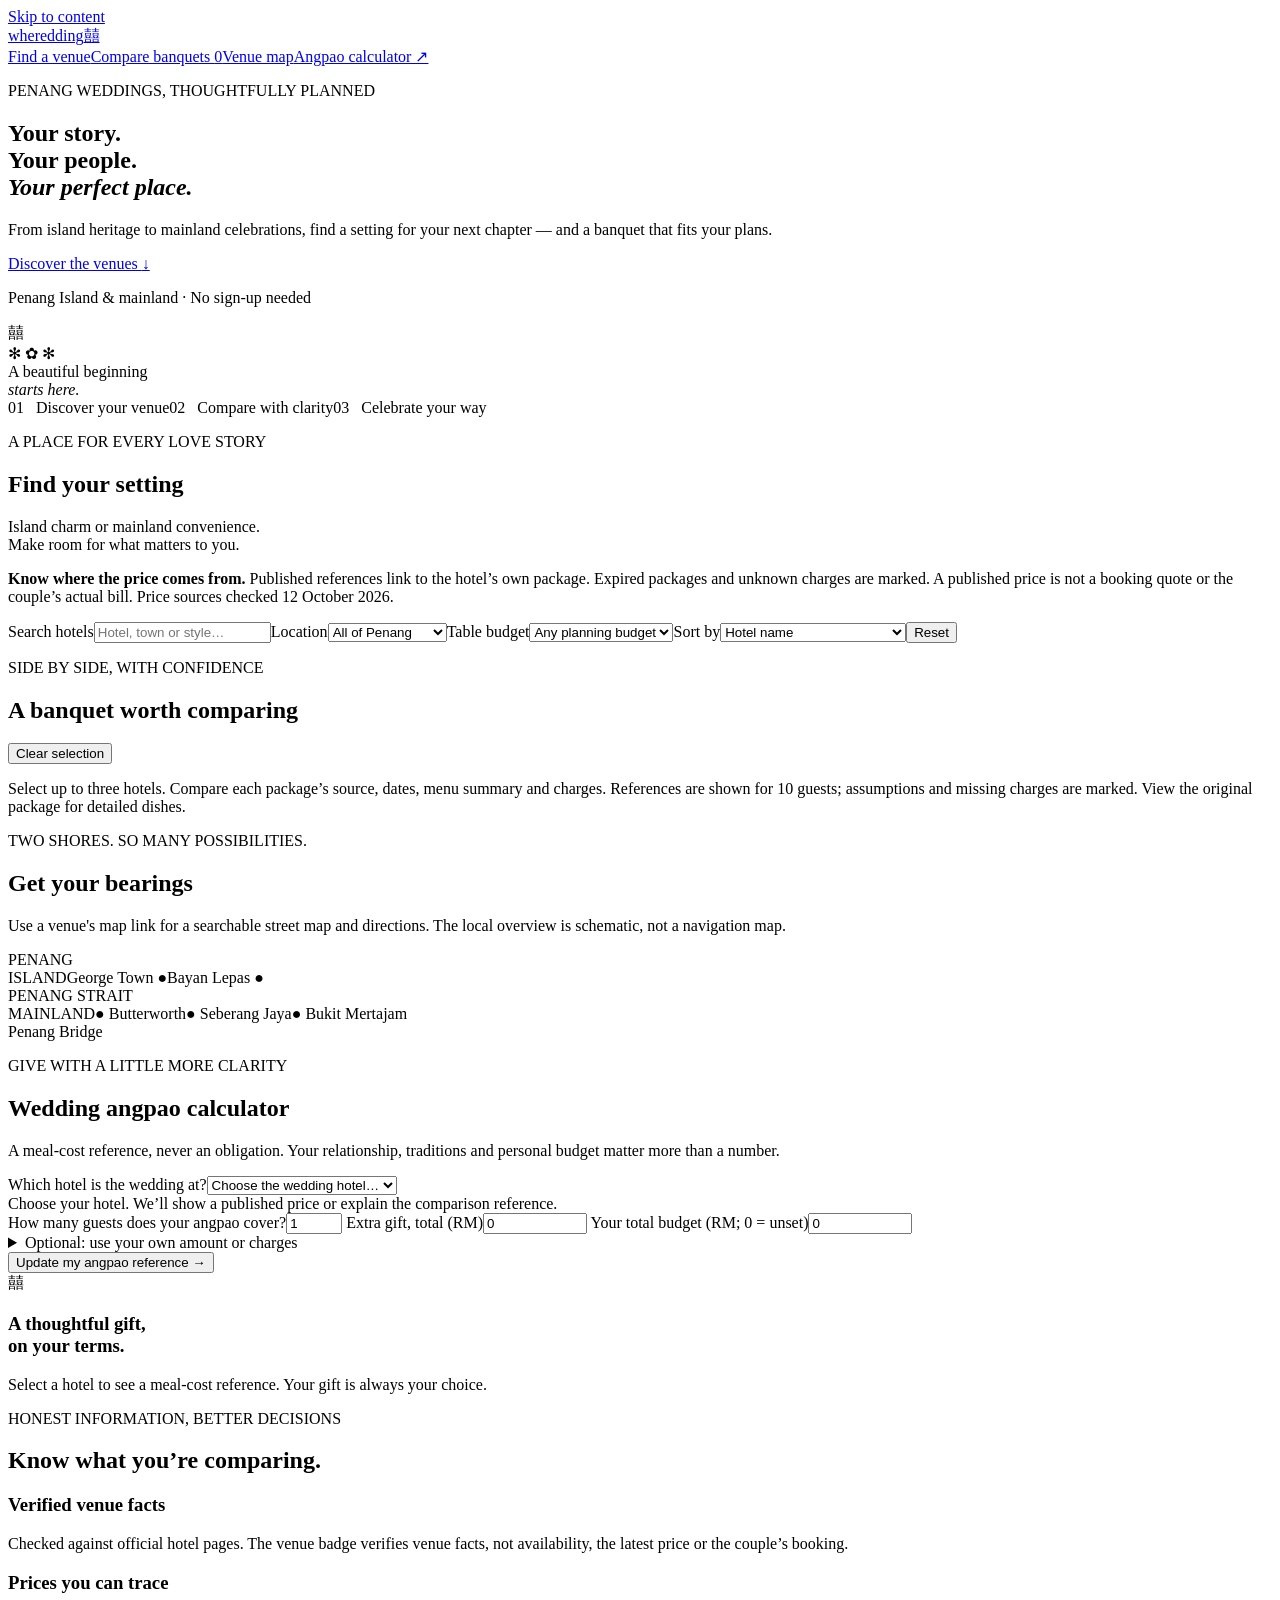
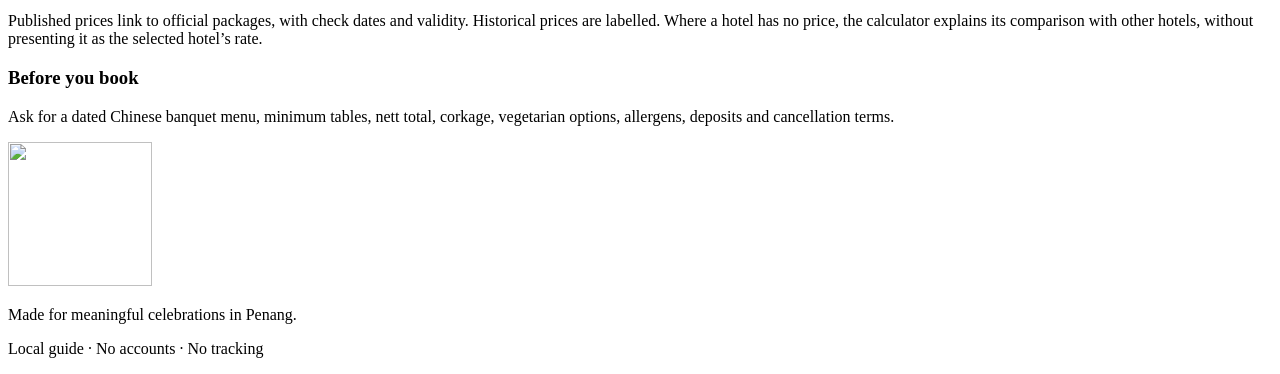
==== wwwroot/index.html @ 6d6537b9 "add favicon" ====
<!doctype html>
<html lang="en">

<head>
    <meta charset="utf-8">
    <meta name="viewport" content="width=device-width,initial-scale=1">
    <meta name="description"
        content="Explore Penang wedding venues, compare sourced banquet package prices and calculate a transparent wedding angpao reference.">
    <title>Wheredding — A beautiful beginning in Penang</title>
    <link rel="icon" type="image/png" href="/images/brand/wheredding-seal.png">
    <link rel="stylesheet" href="/style.css">
    <script src="/app.js" defer></script>
</head>

<body><a class="skip" href="#main">Skip to content</a>
    <header><a class="brand" href="#home">wheredding<span>囍</span></a>
        <nav aria-label="Main navigation"><a href="#venues">Find a venue</a><a href="#compare">Compare banquets <span
                    id="count">0</span></a><a href="#map">Venue map</a><a href="#calculator">Angpao calculator ↗</a>
        </nav>
    </header>
    <main id="main">
        <section id="home" class="hero">
            <div>
                <p class="eyebrow">PENANG WEDDINGS, THOUGHTFULLY PLANNED</p>
                <h1>Your story.<br>Your people.<br><em>Your perfect place.</em></h1>
                <p>From island heritage to mainland celebrations, find a setting for your next chapter — and a banquet
                    that fits your plans.</p><a class="button" href="#venues">Discover the venues <span>↓</span></a>
                <p class="small">Penang Island & mainland · No sign-up needed</p>
            </div>
            <div class="hero-art" role="img"
                aria-label="Decorative illustration of a wedding banquet table under an arch">
                <div class="arch"><span>囍</span>
                    <div class="flowers">✻ ✿ ✻</div>
                    <div class="table"><i></i><i></i><i></i></div>
                </div>
                <div class="art-caption">A beautiful beginning<br><em>starts here.</em></div>
            </div>
        </section>
        <div class="trust"><span>01 &nbsp; Discover your venue</span><span>02 &nbsp; Compare with clarity</span><span>03
                &nbsp; Celebrate your way</span></div>
        <section id="venues">
            <div class="section-head">
                <div>
                    <p class="eyebrow">A PLACE FOR EVERY LOVE STORY</p>
                    <h2>Find your setting</h2>
                </div>
                <p>Island charm or mainland convenience.<br>Make room for what matters to you.</p>
            </div>
            <div class="notice"><strong>Know where the price comes from.</strong> Published references link to the hotel’s
                own package. Expired packages and unknown charges are marked. A published price is not a booking quote
                or the couple’s actual bill. Price sources checked 12 October 2026.</div>
            <p id="coverage" aria-live="polite"></p>
            <form id="filters" class="filters"><label>Search hotels<input id="search" type="search"
                        placeholder="Hotel, town or style…"></label><label>Location<select id="area">
                        <option value="">All of Penang</option>
                        <option value="Island">Penang Island</option>
                        <option value="Mainland">Mainland</option>
                        <option value="Butterworth">Butterworth only</option>
                    </select></label><label>Table budget<select id="budget">
                        <option value="0">Any planning budget</option>
                        <option value="1500">Up to RM 1,500</option>
                        <option value="2000">Up to RM 2,000</option>
                        <option value="2500">Up to RM 2,500</option>
                    </select></label><label>Sort by<select id="sort">
                        <option value="name">Hotel name</option>
                        <option value="price">Lowest published reference</option>
                    </select></label><button type="reset" class="quiet">Reset</button></form>
            <p id="results" aria-live="polite"></p>
            <div id="cards" class="cards"></div>
        </section>
        <section id="compare" class="tinted">
            <div class="section-head">
                <div>
                    <p class="eyebrow">SIDE BY SIDE, WITH CONFIDENCE</p>
                    <h2>A banquet worth comparing</h2>
                </div><button id="clear" class="quiet">Clear selection</button>
            </div>
            <p>Select up to three hotels. Compare each package’s source, dates, menu summary and charges. References
                are shown for 10 guests; assumptions and missing charges are marked. View the original package for
                detailed dishes.</p>
            <div id="comparison" aria-live="polite"></div>
        </section>
        <section id="map">
            <p class="eyebrow">TWO SHORES. SO MANY POSSIBILITIES.</p>
            <h2>Get your bearings</h2>
            <p>Use a venue's map link for a searchable street map and directions. The local overview is schematic, not a
                navigation map.</p>
            <div class="map-layout">
                <div class="local-map">
                    <div class="island">PENANG<br>ISLAND<span>George Town ●</span><span>Bayan Lepas ●</span></div>
                    <div class="strait">PENANG STRAIT</div>
                    <div class="mainland">MAINLAND<span>● Butterworth</span><span>● Seberang Jaya</span><span>● Bukit
                            Mertajam</span></div>
                    <div class="bridge">Penang Bridge</div>
                </div>
                <div id="maplinks"></div>
            </div>
        </section>
        <section id="calculator" class="tinted">
            <div class="section-head">
                <div>
                    <p class="eyebrow">GIVE WITH A LITTLE MORE CLARITY</p>
                    <h2>Wedding angpao calculator</h2>
                </div>
            </div>
            <p>A meal-cost reference, never an obligation. Your relationship, traditions and personal budget matter more
                than a number.</p>
            <div class="calc-layout">
                <form id="giftform">
 <label for="giftvenue">Which hotel is the wedding at?</label><select id="giftvenue" required><option value="">Choose the wedding hotel…</option></select>
 <div id="packagechoice" hidden><label for="giftpackage">Know the package? (Optional)</label><select id="giftpackage"><option value="">I’m not sure — use the available price range</option></select><p class="small">You do not need to know the couple’s package. Leave “I’m not sure” selected to compare the published options.</p></div>
 <div id="giftcontext" class="guest-estimate" aria-live="polite">Choose your hotel. We’ll show a published price or explain the comparison reference.</div>
 <div class="field-grid">
  <label>How many guests does your angpao cover?<input name="guests" type="number" min="1" max="100" value="1" required></label>
  <label>Extra gift, total (RM)<input name="extra" type="number" min="0" max="100000" step="0.01" value="0" required></label>
  <label>Your total budget (RM; 0 = unset)<input name="budget" type="number" min="0" max="100000" step="0.01" value="0" required></label>
 </div>
 <details id="giftadjustments" class="gift-adjustments"><summary>Optional: use your own amount or charges</summary>
 <p class="small">Changing these switches to “Your own amount”. Published references include charges when stated; do not add them twice. Reselect the hotel or package to restore the sourced reference.</p>
 <div class="field-grid">
  <label>Reference table price (RM)<input name="tablePrice" type="number" min="1" max="100000" step="0.01" placeholder="Choose a hotel above" required></label>
  <label>Seats per table<input name="seats" type="number" min="1" max="30" value="10" required></label>
  <label>Service charge (%)<input name="servicePercent" type="number" min="0" max="30" step="0.01" value="0" required></label>
  <label>Tax (%)<input name="taxPercent" type="number" min="0" max="30" step="0.01" value="0" required></label>
 </div><p class="small">For your own calculation, 0% adds no extra charge. For a nett amount, leave both at 0%. Tax is applied after service charge in this model.</p>
 </details>
 <button class="button" type="submit">Update my angpao reference →</button>
</form>
                <div id="giftresult" class="gift-result" aria-live="polite"><span>囍</span>
                    <h3>A thoughtful gift,<br>on your terms.</h3>
                    <p>Select a hotel to see a meal-cost reference. Your gift is always your choice.</p>
                </div>
            </div>
        </section>
        <section class="method">
            <p class="eyebrow">HONEST INFORMATION, BETTER DECISIONS</p>
            <h2>Know what you’re comparing.</h2>
            <div class="method-grid">
                <div>
                    <h3>Verified venue facts</h3>
                    <p>Checked against official hotel pages. The venue badge verifies venue facts, not availability,
                        the latest price or the couple’s booking.</p>
                </div>
                <div>
                    <h3>Prices you can trace</h3>
                    <p>Published prices link to official packages, with check dates and validity. Historical prices are
                        labelled. Where a hotel has no price, the calculator explains its comparison with other hotels,
                        without presenting it as the selected hotel’s rate.</p>
                </div>
                <div>
                    <h3>Before you book</h3>
                    <p>Ask for a dated Chinese banquet menu, minimum tables, nett total, corkage, vegetarian options,
                        allergens, deposits and cancellation terms.</p>
                </div>
            </div>
        </section>
    </main>
    <footer>
        <section id="site-contact" class="footer-contact" aria-label="Contact Wheredding"></section>
        <div class="footer-signature">
            <img class="footer-watermark" src="/images/brand/wheredding-seal.png" alt="" width="144" height="144" loading="lazy" decoding="async" aria-hidden="true">
            <div class="footer-copy">
                <p>Made for meaningful celebrations in Penang.</p>
                <p>Local guide · No accounts · No tracking</p>
            </div>
        </div>
    </footer>
    <dialog id="detail"><button class="close" aria-label="Close hotel details">×</button>
        <div id="detailbody"></div>
    </dialog>
</body>

</html>
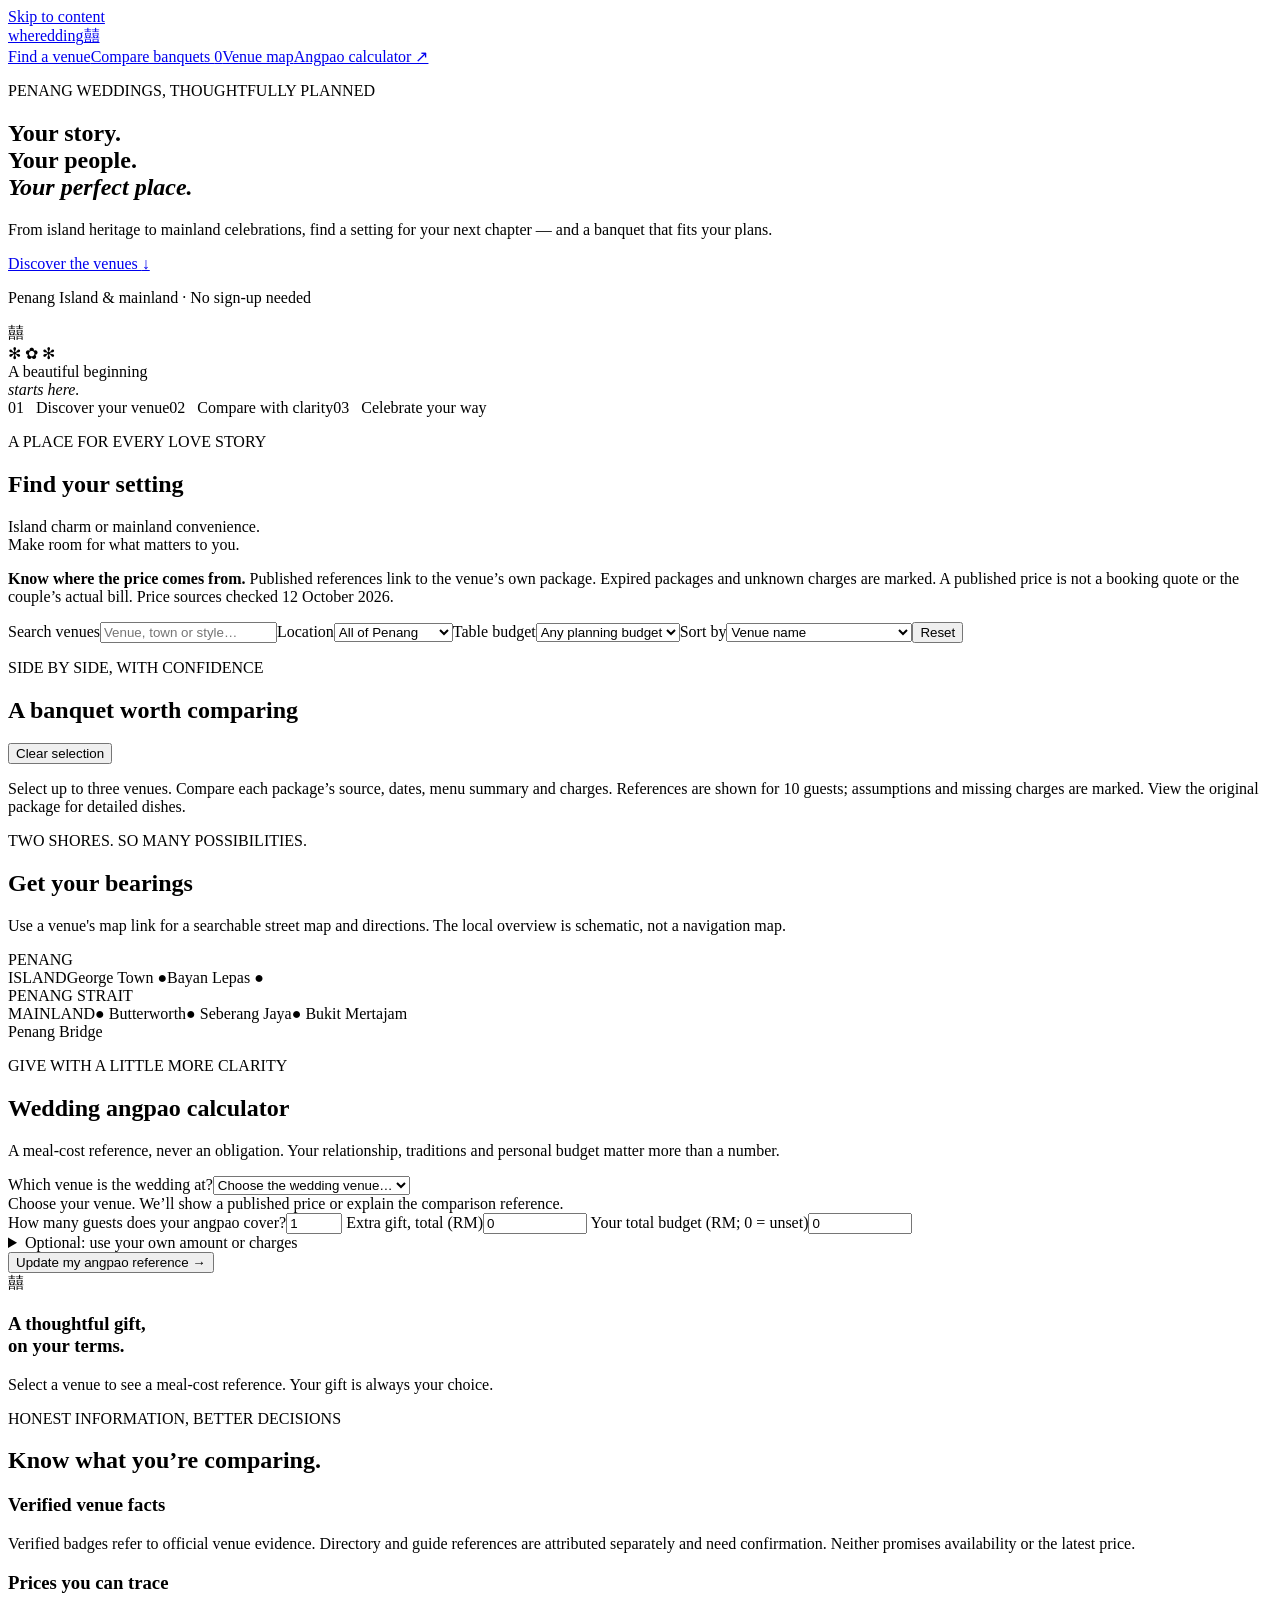
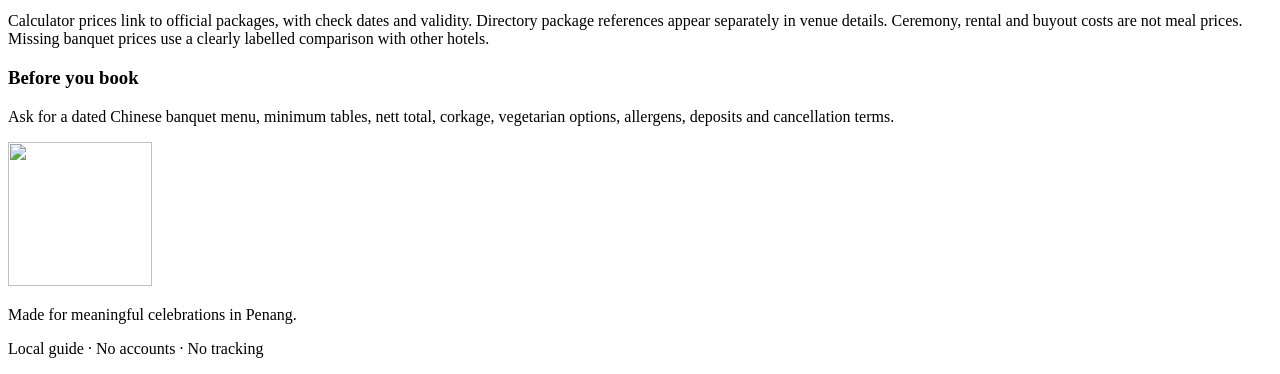
==== commit d14f0917: "export hotels data to web" ====
--- a/wwwroot/index.html
+++ b/wwwroot/index.html
@@ -7,7 +7,7 @@
     <meta name="description"
         content="Explore Penang wedding venues, compare sourced banquet package prices and calculate a transparent wedding angpao reference.">
     <title>Wheredding — A beautiful beginning in Penang</title>
-    <link rel="icon" type="image/png" href="/images/brand/wheredding-seal.png">
+    <link rel="icon" type="image/png" href="/images/brand/wheredding-seal.png?v=2">
     <link rel="stylesheet" href="/style.css">
     <script src="/app.js" defer></script>
 </head>
@@ -46,12 +46,12 @@
                 </div>
                 <p>Island charm or mainland convenience.<br>Make room for what matters to you.</p>
             </div>
-            <div class="notice"><strong>Know where the price comes from.</strong> Published references link to the hotel’s
+            <div class="notice"><strong>Know where the price comes from.</strong> Published references link to the venue’s
                 own package. Expired packages and unknown charges are marked. A published price is not a booking quote
                 or the couple’s actual bill. Price sources checked 12 October 2026.</div>
             <p id="coverage" aria-live="polite"></p>
-            <form id="filters" class="filters"><label>Search hotels<input id="search" type="search"
-                        placeholder="Hotel, town or style…"></label><label>Location<select id="area">
+            <form id="filters" class="filters"><label>Search venues<input id="search" type="search"
+                        placeholder="Venue, town or style…"></label><label>Location<select id="area">
                         <option value="">All of Penang</option>
                         <option value="Island">Penang Island</option>
                         <option value="Mainland">Mainland</option>
@@ -62,7 +62,7 @@
                         <option value="2000">Up to RM 2,000</option>
                         <option value="2500">Up to RM 2,500</option>
                     </select></label><label>Sort by<select id="sort">
-                        <option value="name">Hotel name</option>
+                        <option value="name">Venue name</option>
                         <option value="price">Lowest published reference</option>
                     </select></label><button type="reset" class="quiet">Reset</button></form>
             <p id="results" aria-live="polite"></p>
@@ -75,7 +75,7 @@
                     <h2>A banquet worth comparing</h2>
                 </div><button id="clear" class="quiet">Clear selection</button>
             </div>
-            <p>Select up to three hotels. Compare each package’s source, dates, menu summary and charges. References
+            <p>Select up to three venues. Compare each package’s source, dates, menu summary and charges. References
                 are shown for 10 guests; assumptions and missing charges are marked. View the original package for
                 detailed dishes.</p>
             <div id="comparison" aria-live="polite"></div>
@@ -107,18 +107,18 @@
                 than a number.</p>
             <div class="calc-layout">
                 <form id="giftform">
- <label for="giftvenue">Which hotel is the wedding at?</label><select id="giftvenue" required><option value="">Choose the wedding hotel…</option></select>
+ <label for="giftvenue">Which venue is the wedding at?</label><select id="giftvenue" required><option value="">Choose the wedding venue…</option></select>
  <div id="packagechoice" hidden><label for="giftpackage">Know the package? (Optional)</label><select id="giftpackage"><option value="">I’m not sure — use the available price range</option></select><p class="small">You do not need to know the couple’s package. Leave “I’m not sure” selected to compare the published options.</p></div>
- <div id="giftcontext" class="guest-estimate" aria-live="polite">Choose your hotel. We’ll show a published price or explain the comparison reference.</div>
+ <div id="giftcontext" class="guest-estimate" aria-live="polite">Choose your venue. We’ll show a published price or explain the comparison reference.</div>
  <div class="field-grid">
   <label>How many guests does your angpao cover?<input name="guests" type="number" min="1" max="100" value="1" required></label>
   <label>Extra gift, total (RM)<input name="extra" type="number" min="0" max="100000" step="0.01" value="0" required></label>
   <label>Your total budget (RM; 0 = unset)<input name="budget" type="number" min="0" max="100000" step="0.01" value="0" required></label>
  </div>
  <details id="giftadjustments" class="gift-adjustments"><summary>Optional: use your own amount or charges</summary>
- <p class="small">Changing these switches to “Your own amount”. Published references include charges when stated; do not add them twice. Reselect the hotel or package to restore the sourced reference.</p>
+ <p class="small">Changing these switches to “Your own amount”. Published references include charges when stated; do not add them twice. Reselect the venue or package to restore the sourced reference.</p>
  <div class="field-grid">
-  <label>Reference table price (RM)<input name="tablePrice" type="number" min="1" max="100000" step="0.01" placeholder="Choose a hotel above" required></label>
+  <label>Reference table price (RM)<input name="tablePrice" type="number" min="1" max="100000" step="0.01" placeholder="Choose a venue above" required></label>
   <label>Seats per table<input name="seats" type="number" min="1" max="30" value="10" required></label>
   <label>Service charge (%)<input name="servicePercent" type="number" min="0" max="30" step="0.01" value="0" required></label>
   <label>Tax (%)<input name="taxPercent" type="number" min="0" max="30" step="0.01" value="0" required></label>
@@ -128,7 +128,7 @@
 </form>
                 <div id="giftresult" class="gift-result" aria-live="polite"><span>囍</span>
                     <h3>A thoughtful gift,<br>on your terms.</h3>
-                    <p>Select a hotel to see a meal-cost reference. Your gift is always your choice.</p>
+                    <p>Select a venue to see a meal-cost reference. Your gift is always your choice.</p>
                 </div>
             </div>
         </section>
@@ -138,14 +138,14 @@
             <div class="method-grid">
                 <div>
                     <h3>Verified venue facts</h3>
-                    <p>Checked against official hotel pages. The venue badge verifies venue facts, not availability,
-                        the latest price or the couple’s booking.</p>
+                    <p>Verified badges refer to official venue evidence. Directory and guide references are attributed
+                        separately and need confirmation. Neither promises availability or the latest price.</p>
                 </div>
                 <div>
                     <h3>Prices you can trace</h3>
-                    <p>Published prices link to official packages, with check dates and validity. Historical prices are
-                        labelled. Where a hotel has no price, the calculator explains its comparison with other hotels,
-                        without presenting it as the selected hotel’s rate.</p>
+                    <p>Calculator prices link to official packages, with check dates and validity. Directory package
+                        references appear separately in venue details. Ceremony, rental and buyout costs are not meal
+                        prices. Missing banquet prices use a clearly labelled comparison with other hotels.</p>
                 </div>
                 <div>
                     <h3>Before you book</h3>
@@ -158,14 +158,14 @@
     <footer>
         <section id="site-contact" class="footer-contact" aria-label="Contact Wheredding"></section>
         <div class="footer-signature">
-            <img class="footer-watermark" src="/images/brand/wheredding-seal.png" alt="" width="144" height="144" loading="lazy" decoding="async" aria-hidden="true">
+            <img class="footer-watermark" src="/images/brand/wheredding-seal.png?v=2" alt="" width="144" height="144" loading="lazy" decoding="async" aria-hidden="true">
             <div class="footer-copy">
                 <p>Made for meaningful celebrations in Penang.</p>
                 <p>Local guide · No accounts · No tracking</p>
             </div>
         </div>
     </footer>
-    <dialog id="detail"><button class="close" aria-label="Close hotel details">×</button>
+    <dialog id="detail"><button class="close" aria-label="Close venue details">×</button>
         <div id="detailbody"></div>
     </dialog>
 </body>
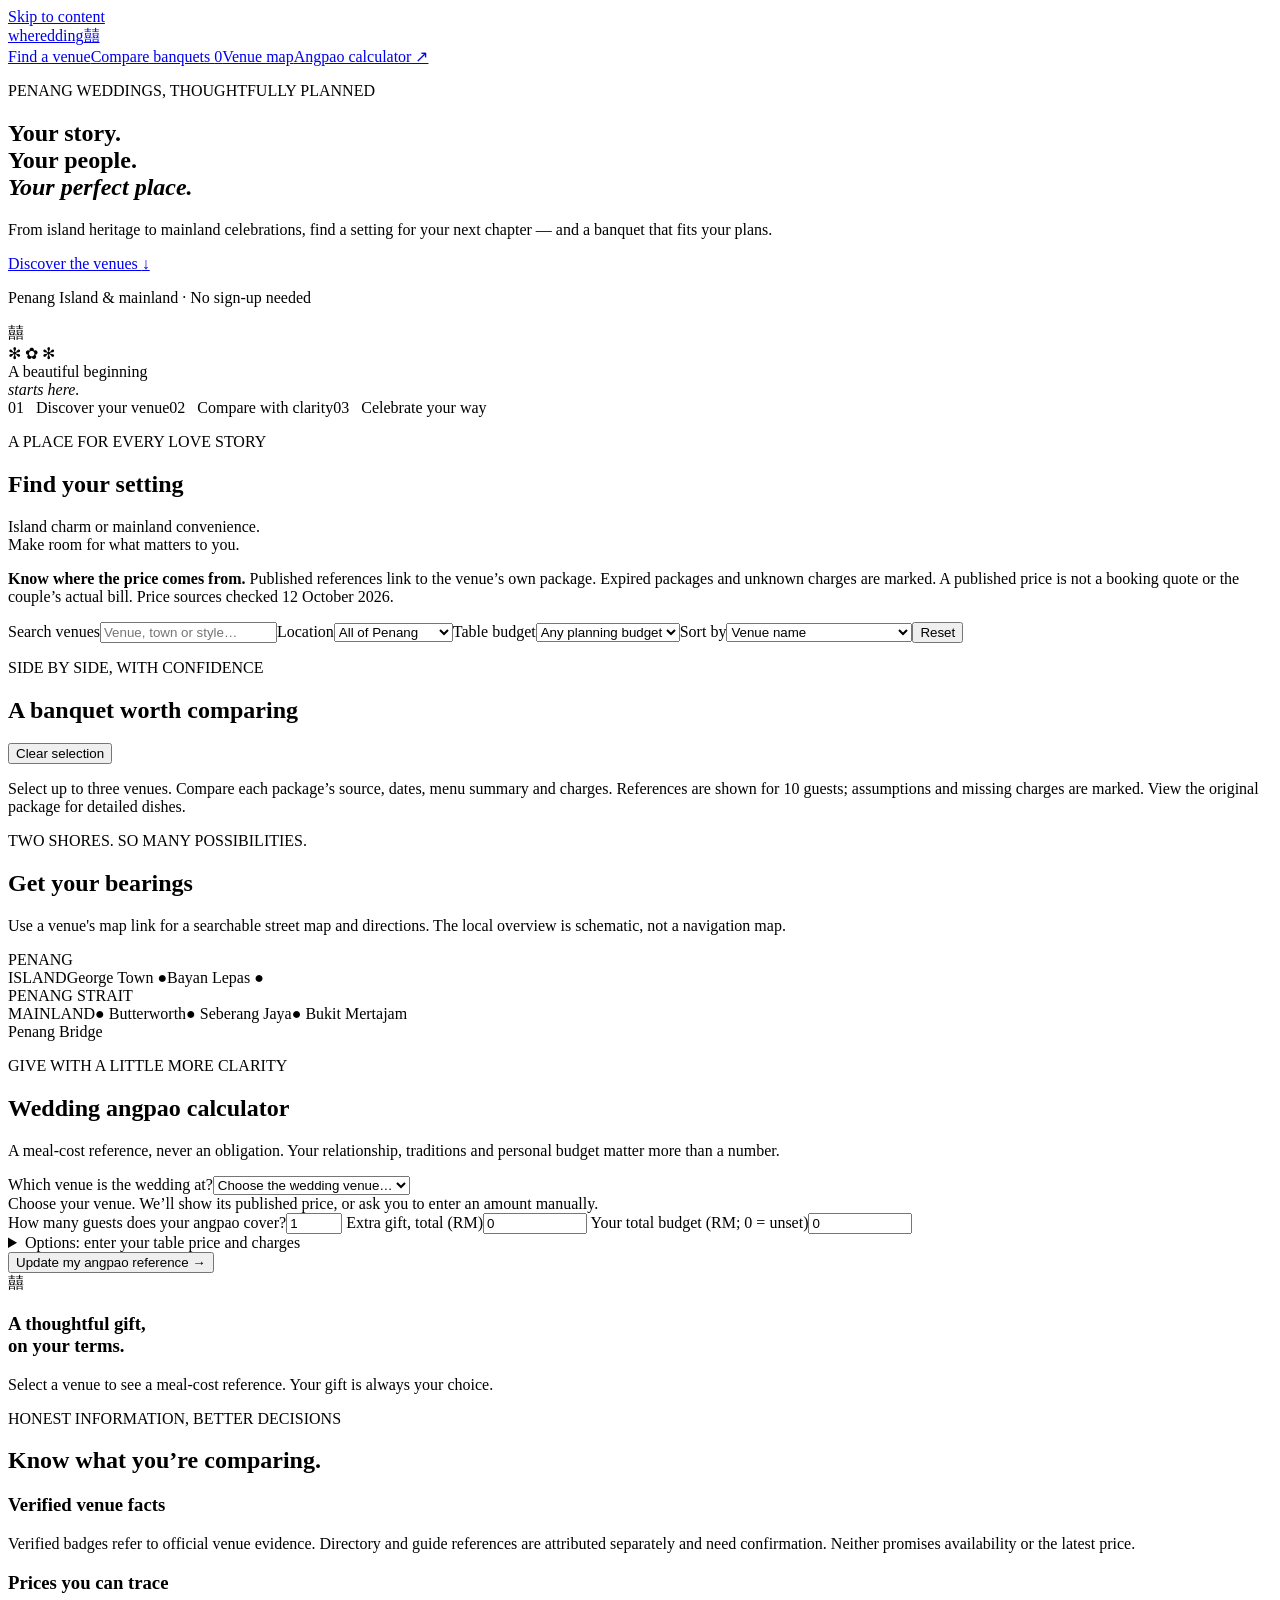
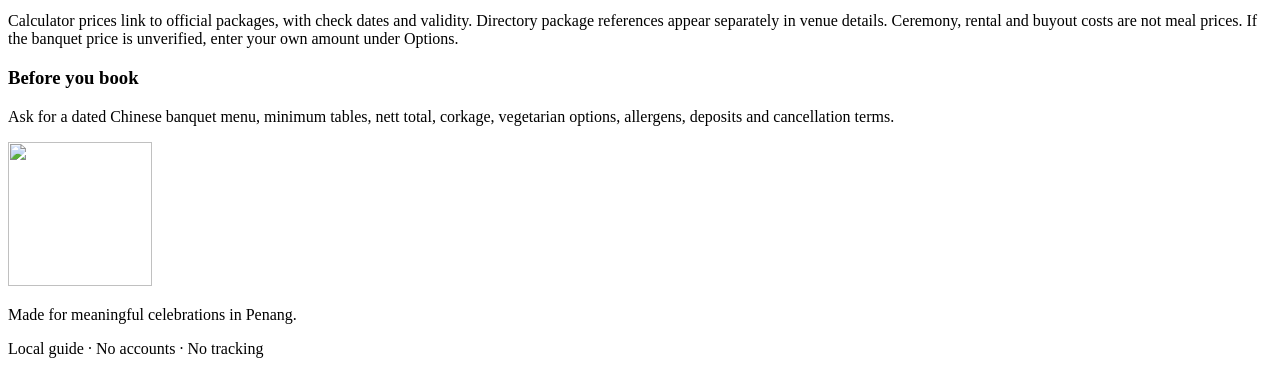
==== commit dd45a5e1: "export data with img and attachements" ====
--- a/wwwroot/index.html
+++ b/wwwroot/index.html
@@ -109,13 +109,13 @@
                 <form id="giftform">
  <label for="giftvenue">Which venue is the wedding at?</label><select id="giftvenue" required><option value="">Choose the wedding venue…</option></select>
  <div id="packagechoice" hidden><label for="giftpackage">Know the package? (Optional)</label><select id="giftpackage"><option value="">I’m not sure — use the available price range</option></select><p class="small">You do not need to know the couple’s package. Leave “I’m not sure” selected to compare the published options.</p></div>
- <div id="giftcontext" class="guest-estimate" aria-live="polite">Choose your venue. We’ll show a published price or explain the comparison reference.</div>
+ <div id="giftcontext" class="guest-estimate" aria-live="polite">Choose your venue. We’ll show its published price, or ask you to enter an amount manually.</div>
  <div class="field-grid">
   <label>How many guests does your angpao cover?<input name="guests" type="number" min="1" max="100" value="1" required></label>
   <label>Extra gift, total (RM)<input name="extra" type="number" min="0" max="100000" step="0.01" value="0" required></label>
   <label>Your total budget (RM; 0 = unset)<input name="budget" type="number" min="0" max="100000" step="0.01" value="0" required></label>
  </div>
- <details id="giftadjustments" class="gift-adjustments"><summary>Optional: use your own amount or charges</summary>
+ <details id="giftadjustments" class="gift-adjustments"><summary>Options: enter your table price and charges</summary>
  <p class="small">Changing these switches to “Your own amount”. Published references include charges when stated; do not add them twice. Reselect the venue or package to restore the sourced reference.</p>
  <div class="field-grid">
   <label>Reference table price (RM)<input name="tablePrice" type="number" min="1" max="100000" step="0.01" placeholder="Choose a venue above" required></label>
@@ -145,7 +145,7 @@
                     <h3>Prices you can trace</h3>
                     <p>Calculator prices link to official packages, with check dates and validity. Directory package
                         references appear separately in venue details. Ceremony, rental and buyout costs are not meal
-                        prices. Missing banquet prices use a clearly labelled comparison with other hotels.</p>
+                        prices. If the banquet price is unverified, enter your own amount under Options.</p>
                 </div>
                 <div>
                     <h3>Before you book</h3>
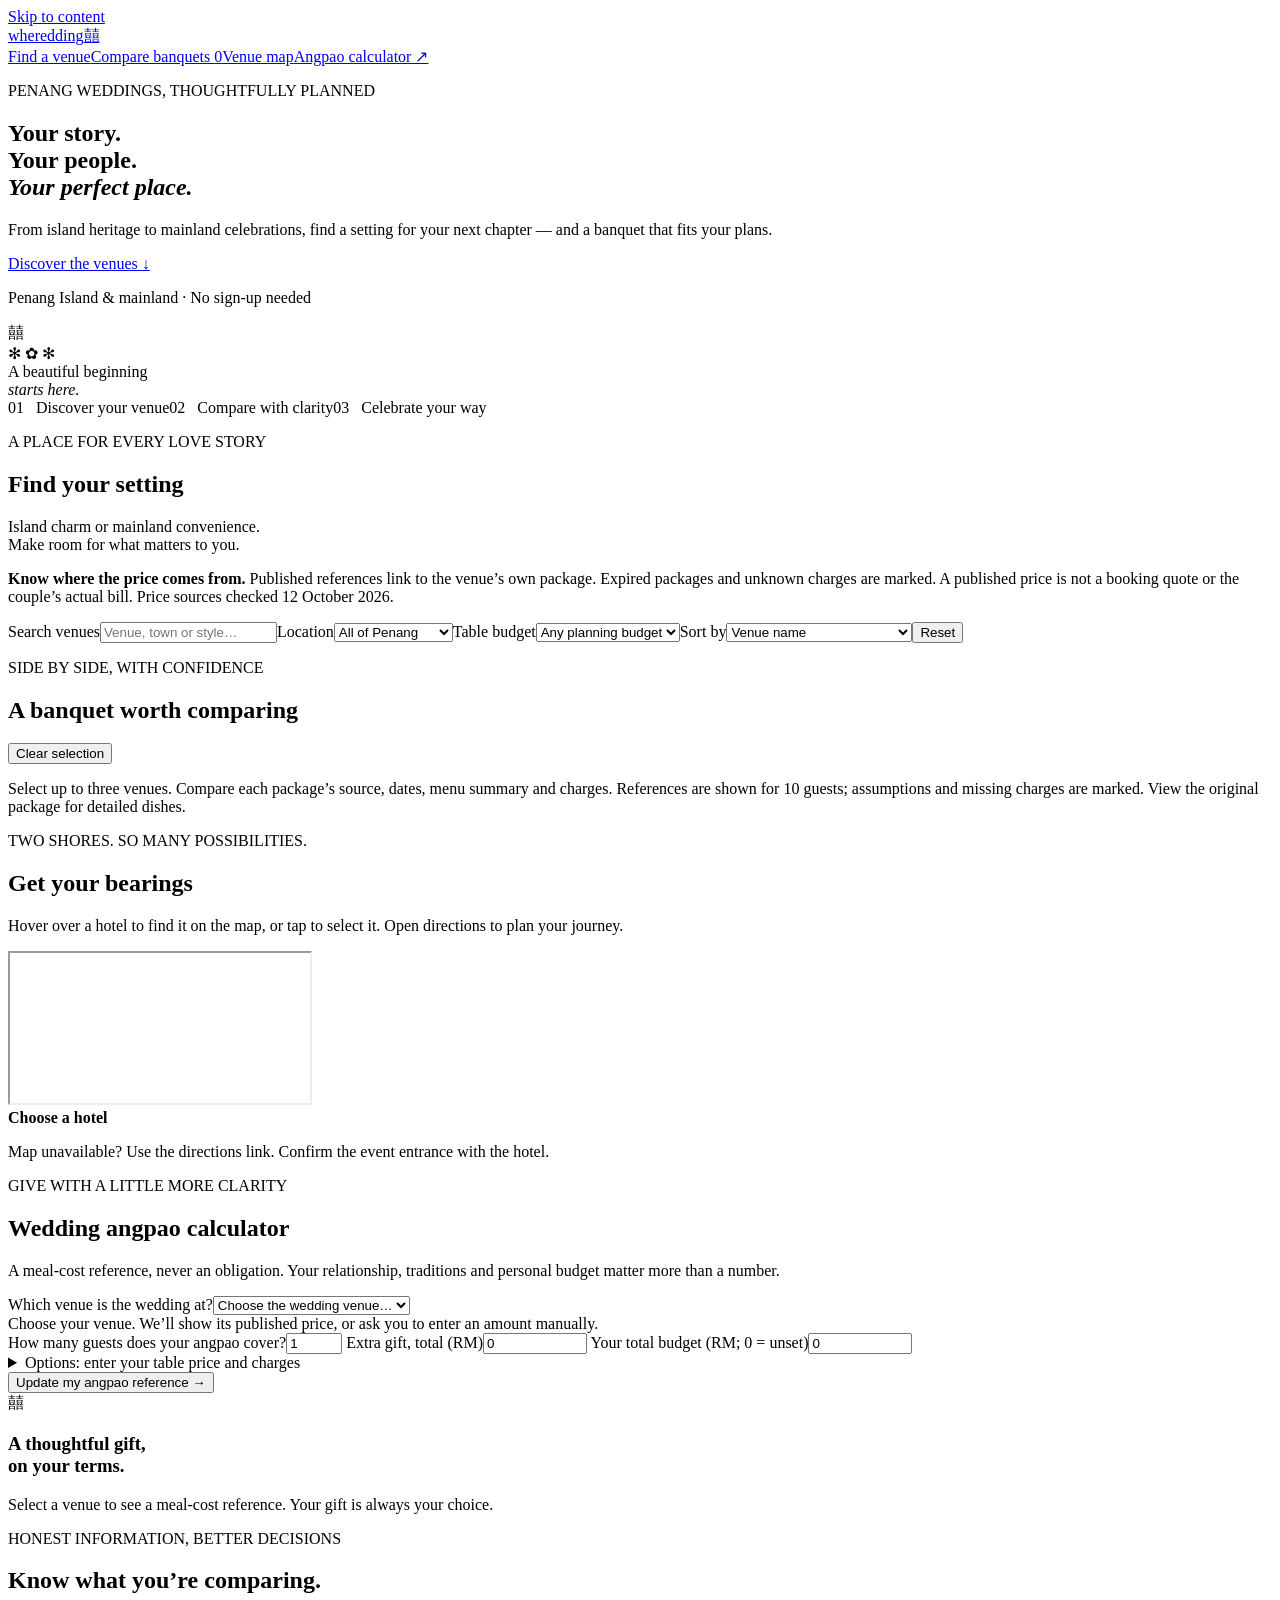
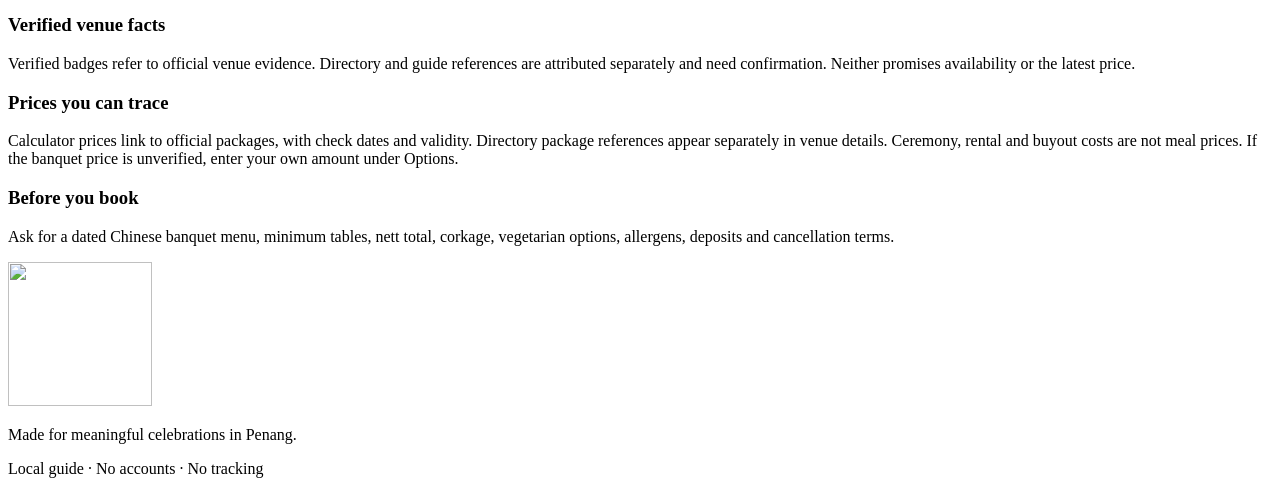
==== commit c0a07f36: "add google map and hover to pinpoint hotel" ====
--- a/wwwroot/index.html
+++ b/wwwroot/index.html
@@ -8,7 +8,7 @@
         content="Explore Penang wedding venues, compare sourced banquet package prices and calculate a transparent wedding angpao reference.">
     <title>Wheredding — A beautiful beginning in Penang</title>
     <link rel="icon" type="image/png" href="/images/brand/wheredding-seal.png?v=2">
-    <link rel="stylesheet" href="/style.css">
+    <link rel="stylesheet" href="/style.css?v=pagination-2">
     <script src="/app.js" defer></script>
 </head>
 
@@ -65,8 +65,9 @@
                         <option value="name">Venue name</option>
                         <option value="price">Lowest published reference</option>
                     </select></label><button type="reset" class="quiet">Reset</button></form>
-            <p id="results" aria-live="polite"></p>
+            <p id="results" aria-live="polite" tabindex="-1"></p>
             <div id="cards" class="cards"></div>
+            <nav id="venue-pagination" class="venue-pagination" aria-label="Venue results pages" hidden></nav>
         </section>
         <section id="compare" class="tinted">
             <div class="section-head">
@@ -83,15 +84,12 @@
         <section id="map">
             <p class="eyebrow">TWO SHORES. SO MANY POSSIBILITIES.</p>
             <h2>Get your bearings</h2>
-            <p>Use a venue's map link for a searchable street map and directions. The local overview is schematic, not a
-                navigation map.</p>
+            <p>Hover over a hotel to find it on the map, or tap to select it. Open directions to plan your journey.</p>
             <div class="map-layout">
-                <div class="local-map">
-                    <div class="island">PENANG<br>ISLAND<span>George Town ●</span><span>Bayan Lepas ●</span></div>
-                    <div class="strait">PENANG STRAIT</div>
-                    <div class="mainland">MAINLAND<span>● Butterworth</span><span>● Seberang Jaya</span><span>● Bukit
-                            Mertajam</span></div>
-                    <div class="bridge">Penang Bridge</div>
+                <div class="venue-map-panel">
+                    <iframe id="venue-map" title="Hotel location on Google Maps" loading="lazy" referrerpolicy="strict-origin-when-cross-origin" allowfullscreen></iframe>
+                    <div class="map-caption"><strong id="map-name" aria-live="polite">Choose a hotel</strong><a id="map-directions" target="_blank" rel="noopener noreferrer" hidden>Open directions ↗</a></div>
+                    <p class="small">Map unavailable? Use the directions link. Confirm the event entrance with the hotel.</p>
                 </div>
                 <div id="maplinks"></div>
             </div>
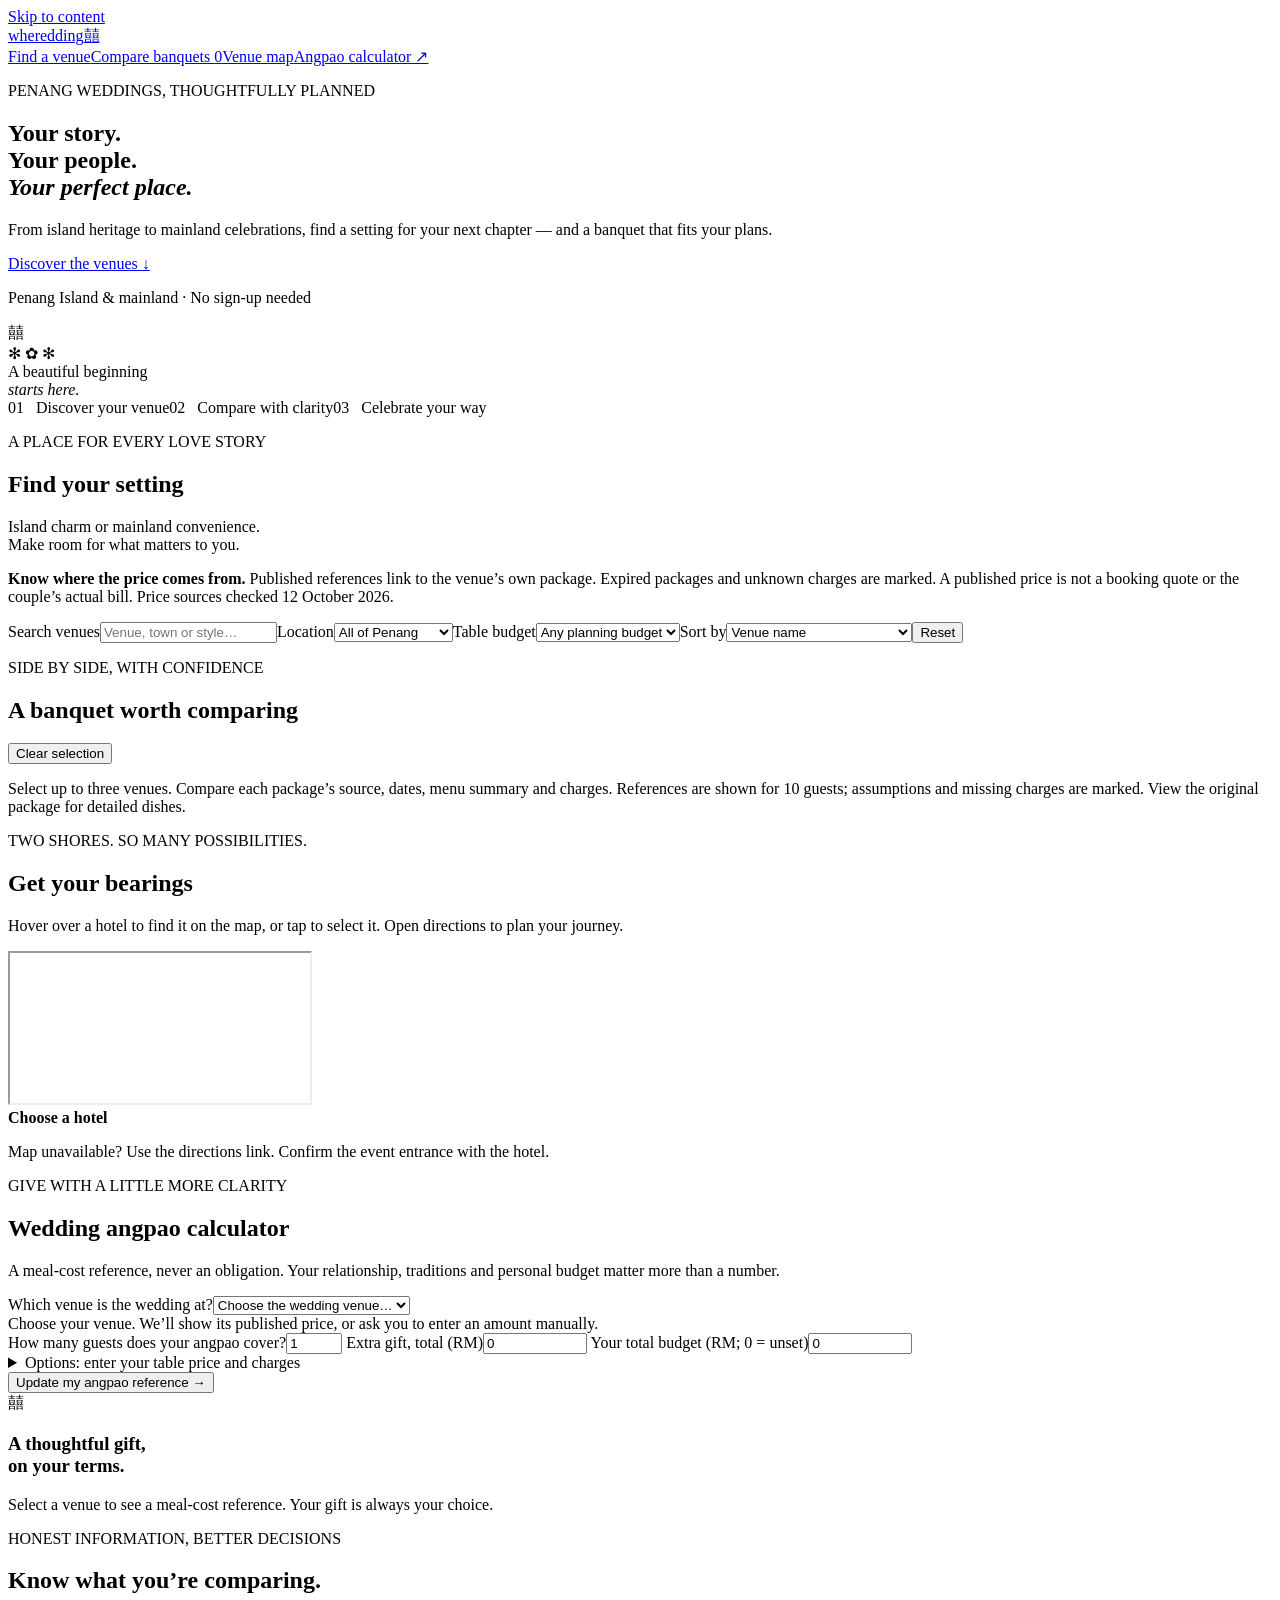
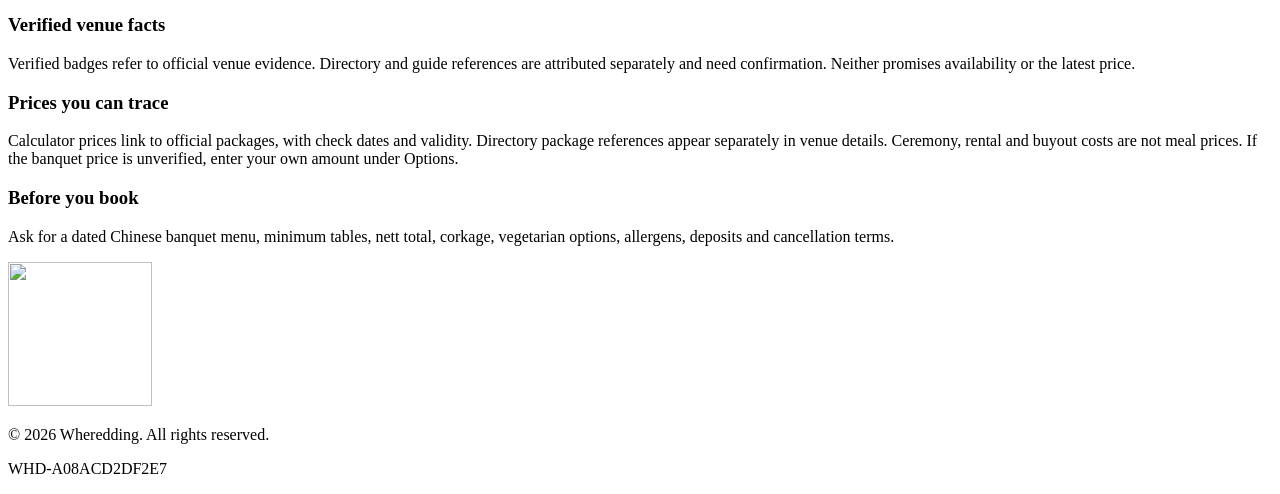
==== commit 5660e2d1: "add copyright hash" ====
--- a/wwwroot/index.html
+++ b/wwwroot/index.html
@@ -158,8 +158,8 @@
         <div class="footer-signature">
             <img class="footer-watermark" src="/images/brand/wheredding-seal.png?v=2" alt="" width="144" height="144" loading="lazy" decoding="async" aria-hidden="true">
             <div class="footer-copy">
-                <p>Made for meaningful celebrations in Penang.</p>
-                <p>Local guide · No accounts · No tracking</p>
+                <p>&copy; 2026 Wheredding. All rights reserved.</p>
+                <p>WHD-A08ACD2DF2E7</p>
             </div>
         </div>
     </footer>
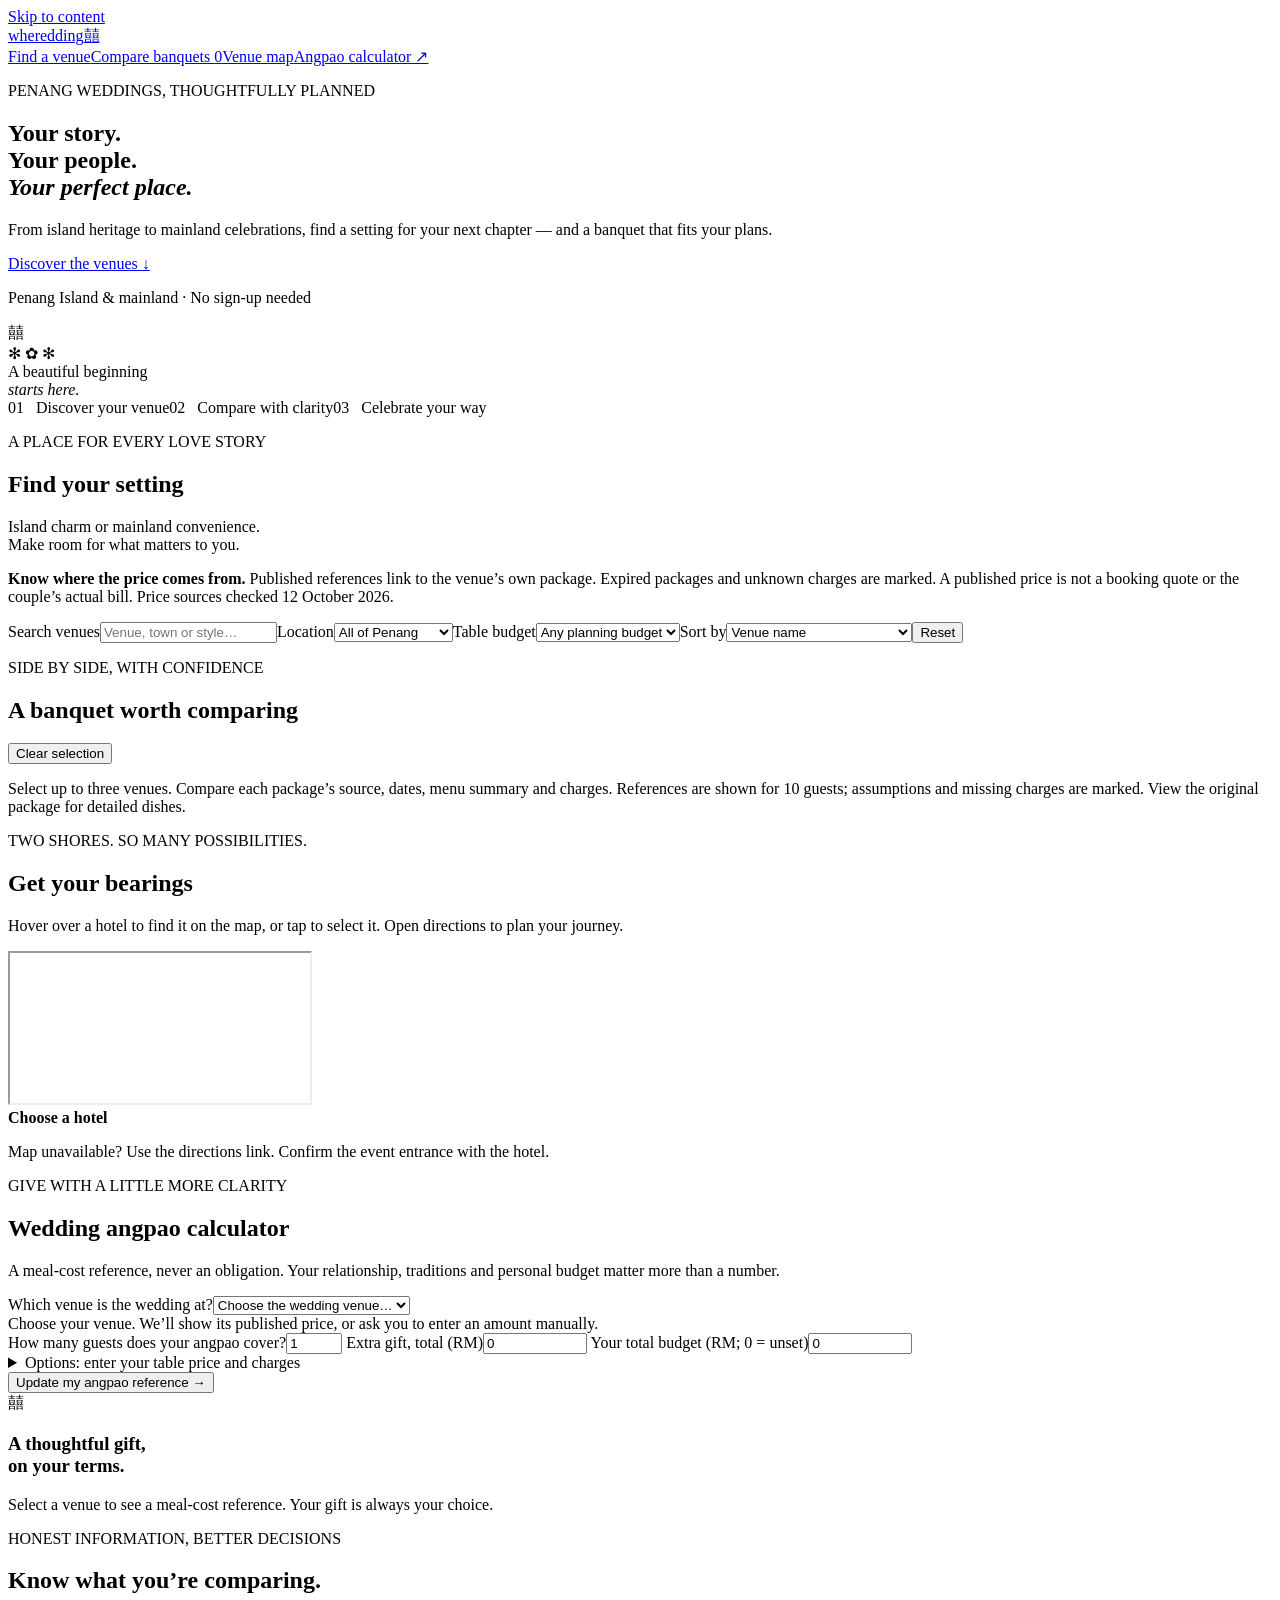
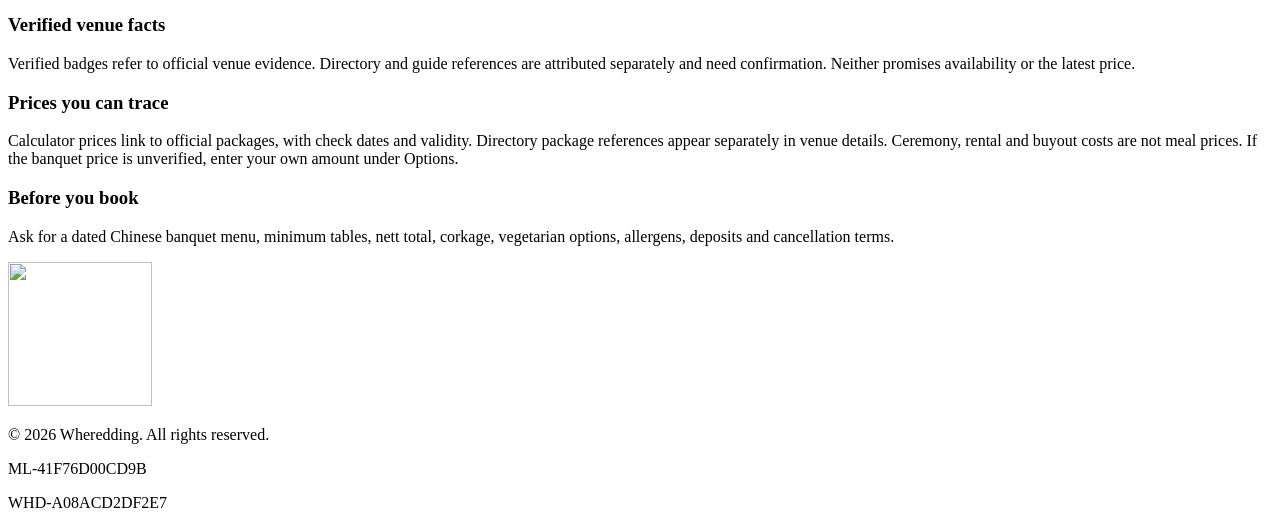
==== commit 218881ff: "format index.html" ====
--- a/wwwroot/index.html
+++ b/wwwroot/index.html
@@ -159,6 +159,7 @@
             <img class="footer-watermark" src="/images/brand/wheredding-seal.png?v=2" alt="" width="144" height="144" loading="lazy" decoding="async" aria-hidden="true">
             <div class="footer-copy">
                 <p>&copy; 2026 Wheredding. All rights reserved.</p>
+                <p>ML-41F76D00CD9B</p>
                 <p>WHD-A08ACD2DF2E7</p>
             </div>
         </div>
